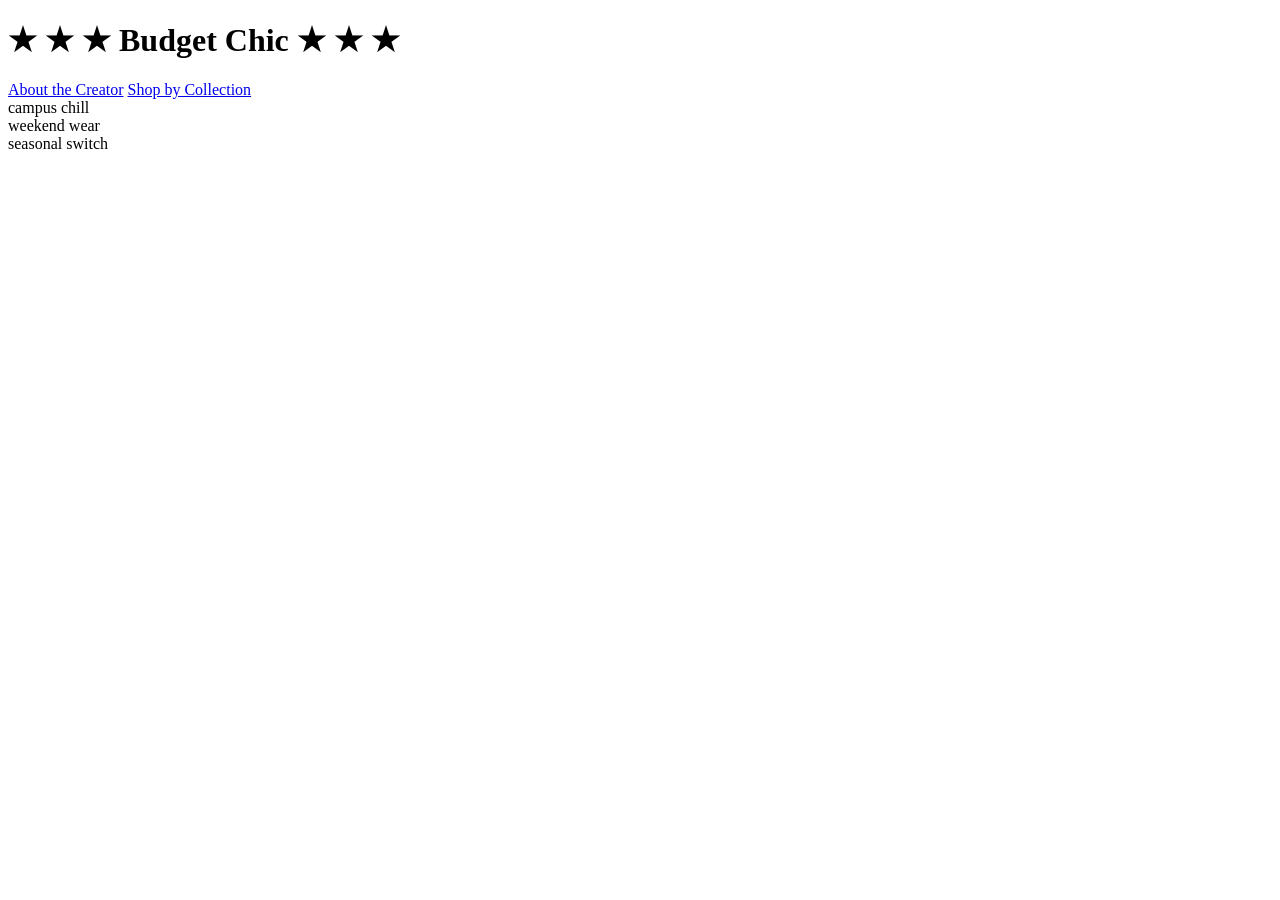
==== index.html @ 509df07d "create index.html Newest addition of my final project code" ====
<!DOCTYPE html>
<html>
<head>
  <title>Budget Chic</title>
  <link rel="stylesheet" href="styles/style.css">
</head>

<body>
 <h1 class="site-title">
  <span class="stars">★ ★ ★</span>
  Budget Chic
  <span class="stars">★ ★ ★</span>
</h1>

<div class="nav">
  <a href="#">About the Creator</a>
  <a href="#">Shop by Collection</a>
</div>

<div class="container">
  <div class="box">
    campus chill
    <img src="images/images-campus.jpg" alt="">
  </div>

  <div class="box">
    weekend wear
    <img src="images/images-weekend.jpg" alt="">
  </div>

  <div class="box">
    seasonal switch
    <img src="images/images-season.jpg" alt="">
  </div>
</div>
  
</div>
</body>
</html>
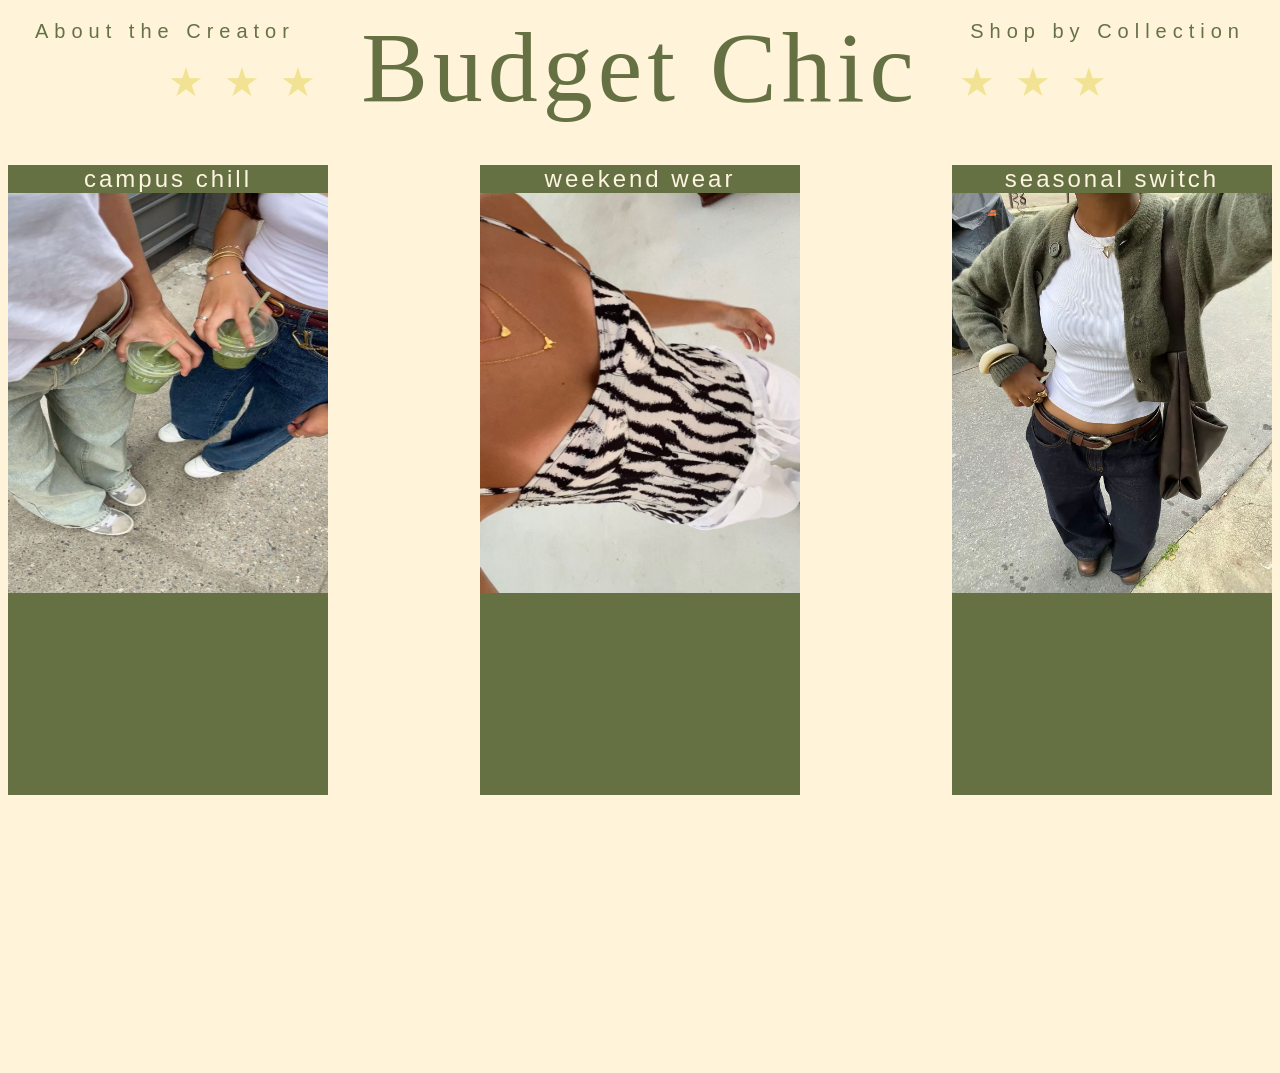
==== commit 2d0c92ac: "commit" ====
--- a/index.html
+++ b/index.html
@@ -13,8 +13,8 @@
 </h1>
 
 <div class="nav">
-  <a href="#">About the Creator</a>
-  <a href="#">Shop by Collection</a>
+  <a href="about.html">About the Creator</a>
+  <a href="collections.html">Shop by Collection</a>
 </div>
 
 <div class="container">
--- a/styles/style.css
+++ b/styles/style.css
@@ -0,0 +1,142 @@
+.site-title {
+  text-align: center;
+  font-family:  "Brush Script MT", cursive;
+  color:rgb(102, 113, 67);
+  font-size: 100px;
+  font-weight: 25;
+  letter-spacing: 5px;
+  margin-top: 10px;  
+  margin-bottom: 10px;
+}
+
+.stars {
+  margin: 0 10px; 
+  font-size: 40px;     
+  position: relative;
+  top: -5px;
+  color: #f1e393; 
+}
+.nav {
+  position: absolute;
+  top: 20px;
+  left: 20px;
+  right: 20px;
+
+  display: flex;
+  justify-content: space-between; 
+  align-items: center;
+  text-align: center;
+  margin-bottom: 30px;
+}
+
+.nav a {
+  text-decoration: none;
+  color: #667147;
+  font-family: "Sarabun", "Noto Sans Thai", sans-serif;
+  font-size: 20px;
+  letter-spacing: 6px;
+  margin: 0 15px; 
+}
+
+.container {
+  display: flex;
+  flex-direction: row;
+  align-items: flex-start;
+  justify-content: space-between;
+  gap: 50px;
+  min-height: 100vh;
+  margin-top: 40px;
+}
+
+.box {
+  background-color: #667147;
+  color: rgb(254, 245, 225);
+  font-family: "Sarabun", "Noto Sans Thai", sans-serif;
+
+  width: 25vw;
+  height: 70vh;
+
+  display: flex;
+  flex-direction: column; 
+  align-items: center;
+  justify-content: flex-start;
+
+  padding-top: 0;
+  font-size: 24px;
+  letter-spacing: 3px;
+
+}
+
+.box img {
+  width: 100%;
+  height: 400px;
+  display: block;
+}
+
+body {
+  background-color: rgb(255, 244, 218);
+}
+
+.collections-title {
+  font-family:'Quicksand', sans-serif;
+  color:rgb(49, 42, 31);
+  font-size: 15px;
+  font-weight: 0px;
+  margin-top: 10px;  
+  margin-bottom: 10px;
+}
+
+.stars2 {
+  margin: 0 10px; 
+  font-size: 15px;     
+  position: relative;
+  top: -5px;
+  color: #f193ac; 
+}
+.top-right {
+  text-align: right;
+  font-family:'Quicksand', sans-serif;
+  color:rgb(49, 42, 31);
+  font-size: 15px;
+  font-weight: 0px;
+  margin-top: 10px;  
+  margin-bottom: 10px;
+  position: absolute;
+  top: 5px;
+  right: 20px;
+}
+
+.container2 {
+  display: flex;
+  flex-direction: row;
+  align-items: flex-start;
+  justify-content: space-between;
+  gap: 50px;
+  min-height: 100vh;
+  margin-top: 40px;
+}
+
+.box {
+  background-color: rgb(102, 113, 67);
+  color: rgb(254, 245, 225);
+  font-family: "Sarabun", "Noto Sans Thai", sans-serif;
+
+  width: 25vw;
+  height: 70vh;
+
+  display: flex;
+  flex-direction: column; 
+  align-items: center;
+  justify-content: flex-start;
+
+  padding-top: 0;
+  font-size: 24px;
+  letter-spacing: 3px;
+
+}
+
+.box img {
+  width: 100%;
+  height: 400px;
+  display: block;
+}
